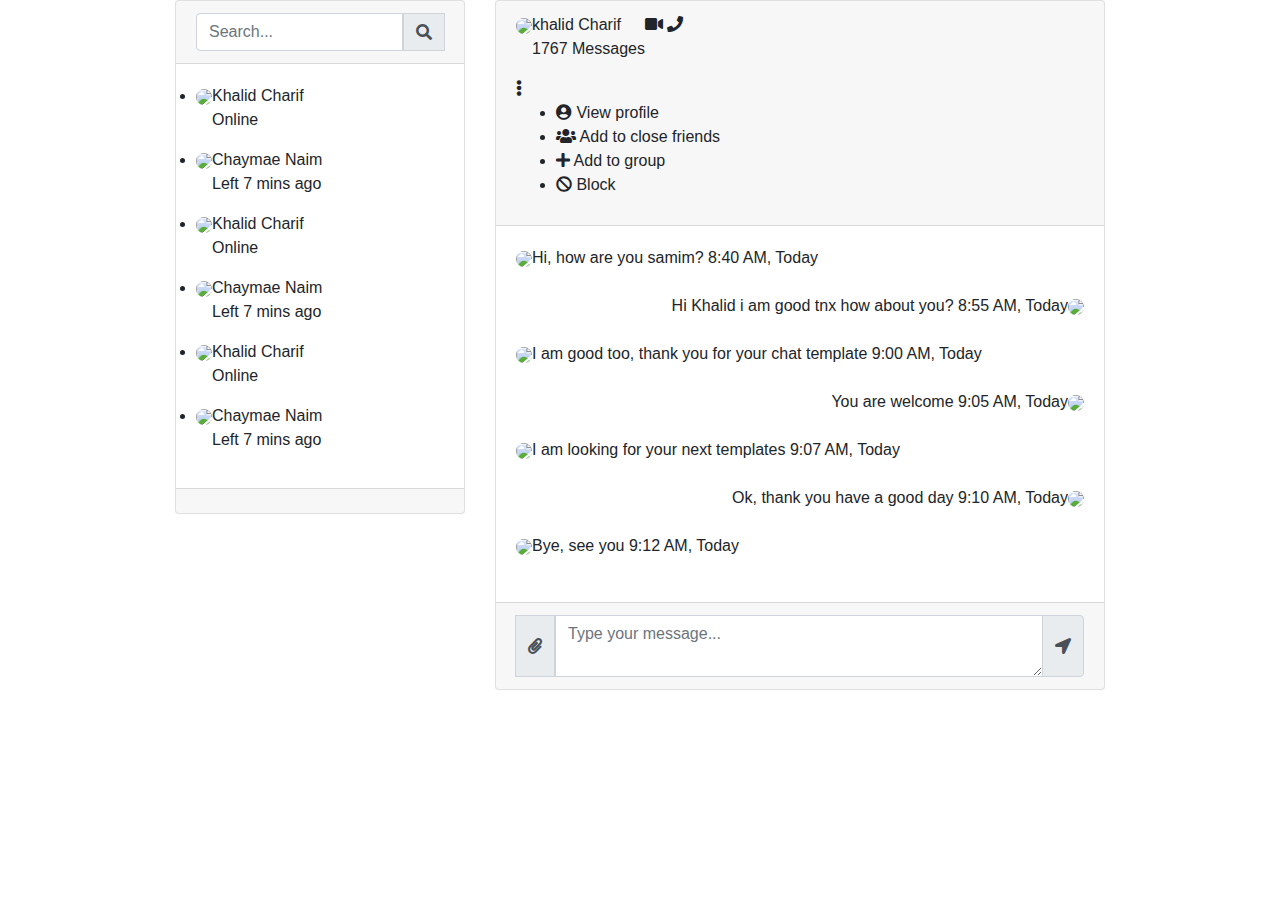
==== src/main/resources/templates/chat.html @ a8555d0b "one" ====
<!DOCTYPE html>
<html>
  <head>
    <title>Chat</title>
    <!-- Bootstrap -->
    <link
      rel="stylesheet"
      href="https://stackpath.bootstrapcdn.com/bootstrap/4.1.3/css/bootstrap.min.css"
    />
    <!-- Font awesome -->
    <link
      rel="stylesheet"
      href="https://use.fontawesome.com/releases/v5.5.0/css/all.css"
    />
    <!-- CSS -->
    <link rel="stylesheet" type="text/css" href="./css/chat.css" />
    <link rel="stylesheet" href="./css/style.css" />
  </head>
  <body>
    <div class="container-fluid h-100">
      <div class="row justify-content-center h-100">
        <div class="col-md-4 col-xl-3 chat">
          <div class="card mb-sm-3 mb-md-0 contacts_card">
            <div class="card-header">
              <div class="input-group">
                <input
                  type="text"
                  placeholder="Search..."
                  name=""
                  class="form-control search"
                />
                <div class="input-group-prepend">
                  <span class="input-group-text search_btn"
                    ><i class="fas fa-search"></i
                  ></span>
                </div>
              </div>
            </div>
            <div class="card-body contacts_body">
              <ui class="contacts" id="contactList"> </ui>
            </div>
            <div class="card-footer"></div>
          </div>
        </div>
        <div class="col-md-8 col-xl-6 chat">
          <div class="card">
            <div class="card-header msg_head">
              <div class="d-flex bd-highlight">
                <div class="img_cont">
                  <img
                    src="https://static.turbosquid.com/Preview/001292/481/WV/_D.jpg"
                    class="rounded-circle user_img"
                  />
                  <span class="online_icon"></span>
                </div>
                <div class="user_info">
                  <span>khalid Charif</span>
                  <p>1767 Messages</p>
                </div>
                <div class="video_cam">
                  <span><i class="fas fa-video"></i></span>
                  <span><i class="fas fa-phone"></i></span>
                </div>
              </div>
              <span id="action_menu_btn"
                ><i class="fas fa-ellipsis-v"></i
              ></span>
              <div class="action_menu">
                <ul>
                  <li><i class="fas fa-user-circle"></i> View profile</li>
                  <li><i class="fas fa-users"></i> Add to close friends</li>
                  <li><i class="fas fa-plus"></i> Add to group</li>
                  <li><i class="fas fa-ban"></i> Block</li>
                </ul>
              </div>
            </div>
            <div class="card-body msg_card_body">
              <div class="d-flex justify-content-start mb-4">
                <div class="img_cont_msg">
                  <img
                    src="https://static.turbosquid.com/Preview/001292/481/WV/_D.jpg"
                    class="rounded-circle user_img_msg"
                  />
                </div>
                <div class="msg_cotainer">
                  Hi, how are you samim?
                  <span class="msg_time">8:40 AM, Today</span>
                </div>
              </div>
              <div class="d-flex justify-content-end mb-4">
                <div class="msg_cotainer_send">
                  Hi Khalid i am good tnx how about you?
                  <span class="msg_time_send">8:55 AM, Today</span>
                </div>
                <div class="img_cont_msg">
                  <img
                    src="https://avatars.hsoubcdn.com/ed57f9e6329993084a436b89498b6088?s=256"
                    class="rounded-circle user_img_msg"
                  />
                </div>
              </div>
              <div class="d-flex justify-content-start mb-4">
                <div class="img_cont_msg">
                  <img
                    src="https://static.turbosquid.com/Preview/001292/481/WV/_D.jpg"
                    class="rounded-circle user_img_msg"
                  />
                </div>
                <div class="msg_cotainer">
                  I am good too, thank you for your chat template
                  <span class="msg_time">9:00 AM, Today</span>
                </div>
              </div>
              <div class="d-flex justify-content-end mb-4">
                <div class="msg_cotainer_send">
                  You are welcome
                  <span class="msg_time_send">9:05 AM, Today</span>
                </div>
                <div class="img_cont_msg">
                  <img
                    src="https://avatars.hsoubcdn.com/ed57f9e6329993084a436b89498b6088?s=256"
                    class="rounded-circle user_img_msg"
                  />
                </div>
              </div>
              <div class="d-flex justify-content-start mb-4">
                <div class="img_cont_msg">
                  <img
                    src="https://static.turbosquid.com/Preview/001292/481/WV/_D.jpg"
                    class="rounded-circle user_img_msg"
                  />
                </div>
                <div class="msg_cotainer">
                  I am looking for your next templates
                  <span class="msg_time">9:07 AM, Today</span>
                </div>
              </div>
              <div class="d-flex justify-content-end mb-4">
                <div class="msg_cotainer_send">
                  Ok, thank you have a good day
                  <span class="msg_time_send">9:10 AM, Today</span>
                </div>
                <div class="img_cont_msg">
                  <img
                    src="https://avatars.hsoubcdn.com/ed57f9e6329993084a436b89498b6088?s=256"
                    class="rounded-circle user_img_msg"
                  />
                </div>
              </div>
              <div class="d-flex justify-content-start mb-4">
                <div class="img_cont_msg">
                  <img
                    src="https://static.turbosquid.com/Preview/001292/481/WV/_D.jpg"
                    class="rounded-circle user_img_msg"
                  />
                </div>
                <div class="msg_cotainer">
                  Bye, see you
                  <span class="msg_time">9:12 AM, Today</span>
                </div>
              </div>
            </div>
            <div class="card-footer">
              <div class="input-group">
                <div class="input-group-append" id="fileUploadButton">
                  <span class="input-group-text attach_btn"
                    ><i class="fas fa-paperclip"></i
                  ></span>
                  <input type="file" id="fileInput" style="display: none" />
                </div>
                <textarea
                  name=""
                  class="form-control type_msg"
                  placeholder="Type your message..."
                ></textarea>
                <div class="input-group-append">
                  <span class="input-group-text send_btn"
                    ><i class="fas fa-location-arrow"></i
                  ></span>
                </div>
              </div>
            </div>
          </div>
        </div>
      </div>
    </div>
    <!-- JQuery -->
    <script src="https://ajax.googleapis.com/ajax/libs/jquery/3.3.1/jquery.min.js"></script>
    <script type="text/javascript" src="./js/chat.js"></script>
    <script>
      // Sample data for generating list items
      const contactData = [
        {
          name: "Khalid Charif",
          status: "Online",
          imageSrc:
            "https://static.turbosquid.com/Preview/001292/481/WV/_D.jpg",
          online: true,
        },
        {
          name: "Chaymae Naim",
          status: "Left 7 mins ago",
          imageSrc:
            "https://2.bp.blogspot.com/-8ytYF7cfPkQ/WkPe1-rtrcI/AAAAAAAAGqU/FGfTDVgkcIwmOTtjLka51vineFBExJuSACLcBGAs/s320/31.jpg",
          online: false,
        },
        {
          name: "Khalid Charif",
          status: "Online",
          imageSrc:
            "https://static.turbosquid.com/Preview/001292/481/WV/_D.jpg",
          online: true,
        },
        {
          name: "Chaymae Naim",
          status: "Left 7 mins ago",
          imageSrc:
            "https://2.bp.blogspot.com/-8ytYF7cfPkQ/WkPe1-rtrcI/AAAAAAAAGqU/FGfTDVgkcIwmOTtjLka51vineFBExJuSACLcBGAs/s320/31.jpg",
          online: false,
        },
        {
          name: "Khalid Charif",
          status: "Online",
          imageSrc:
            "https://static.turbosquid.com/Preview/001292/481/WV/_D.jpg",
          online: true,
        },
        {
          name: "Chaymae Naim",
          status: "Left 7 mins ago",
          imageSrc:
            "https://2.bp.blogspot.com/-8ytYF7cfPkQ/WkPe1-rtrcI/AAAAAAAAGqU/FGfTDVgkcIwmOTtjLka51vineFBExJuSACLcBGAs/s320/31.jpg",
          online: false,
        },
        // Add more data as needed
      ];

      // Function to create a list item
      function createListItem(contact) {
        const listItem = document.createElement("li");
        listItem.innerHTML = `
              <div class="d-flex bd-highlight">
                  <div class="img_cont">
                      <img src="${
                        contact.imageSrc
                      }" class="rounded-circle user_img" />
                      <span class="online_icon${
                        contact.online ? "" : " offline"
                      }"></span>
                  </div>
                  <div class="user_info">
                      <span>${contact.name}</span>
                      <p>${contact.status}</p>
                  </div>
              </div>
          `;
        return listItem;
      }

      // Get the contact list container
      const contactList = document.getElementById("contactList");

      // Loop through the contact data and generate list items
      contactData.forEach((contact, index) => {
        const listItem = createListItem(contact);
        // Add the "active" class to the first list item
        if (index === 0) {
          listItem.classList.add("active");
        }
        contactList.appendChild(listItem);
      });
    </script>
  </body>
</html>
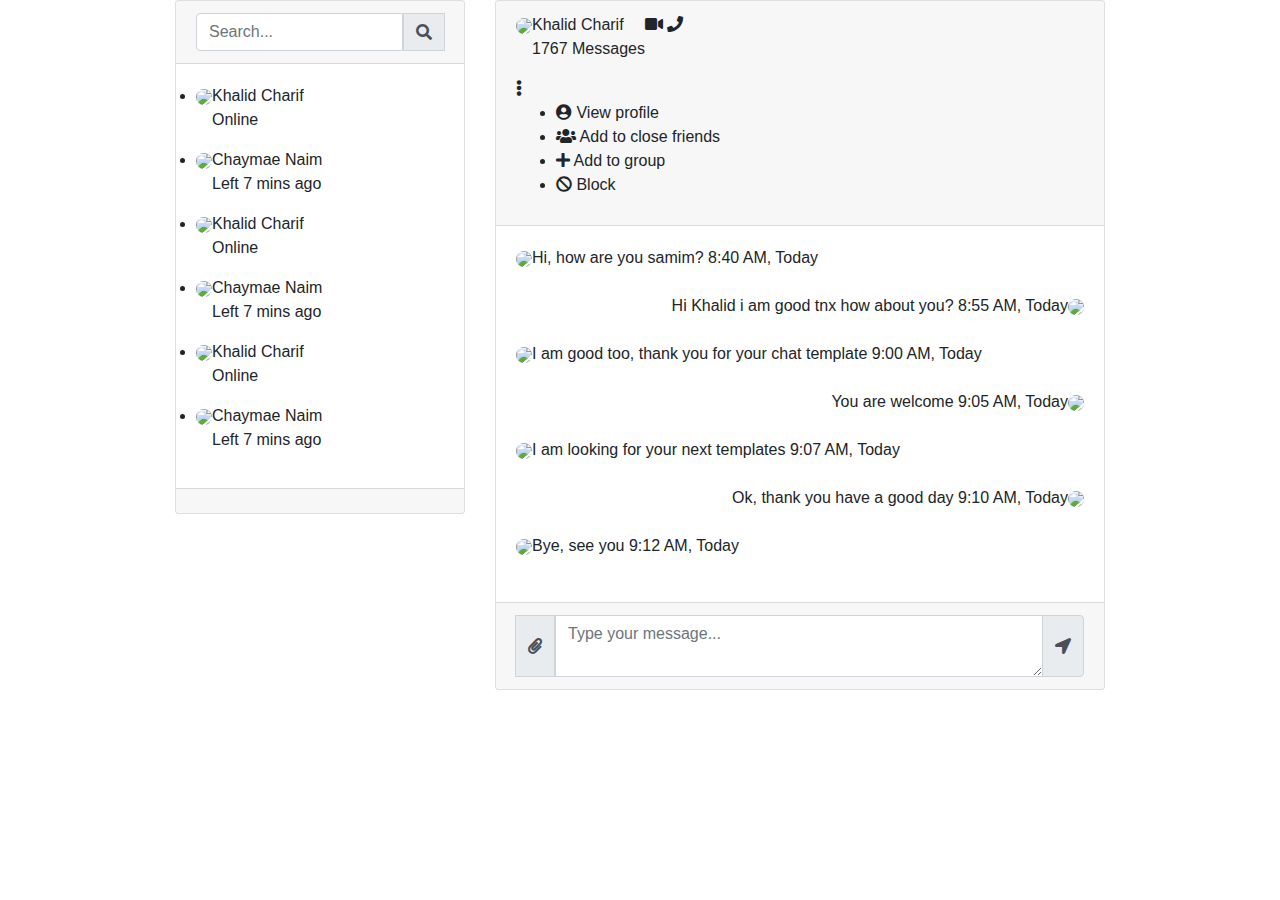
==== commit 40dfd520: "Sure..." ====
--- a/src/main/resources/templates/chat.html
+++ b/src/main/resources/templates/chat.html
@@ -54,7 +54,7 @@
                   <span class="online_icon"></span>
                 </div>
                 <div class="user_info">
-                  <span>khalid Charif</span>
+                  <span>Khalid Charif</span>
                   <p>1767 Messages</p>
                 </div>
                 <div class="video_cam">
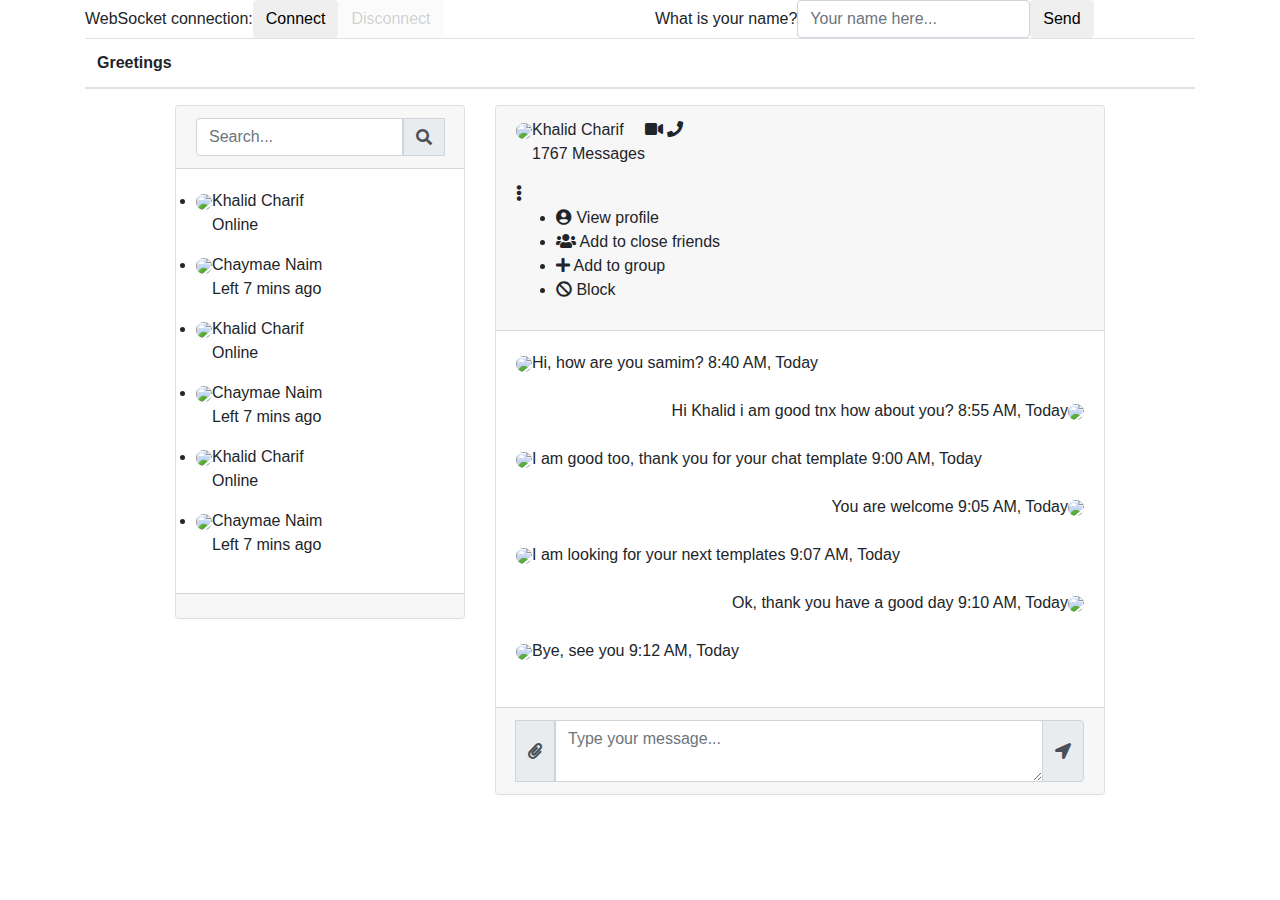
==== commit b90cfcb4: "[feat] Add chat" ====
--- a/src/main/resources/templates/chat.html
+++ b/src/main/resources/templates/chat.html
@@ -7,6 +7,8 @@
       rel="stylesheet"
       href="https://stackpath.bootstrapcdn.com/bootstrap/4.1.3/css/bootstrap.min.css"
     />
+    <script src="https://cdn.jsdelivr.net/npm/@stomp/stompjs@7.0.0/bundles/stomp.umd.min.js"></script>
+
     <!-- Font awesome -->
     <link
       rel="stylesheet"
@@ -15,8 +17,100 @@
     <!-- CSS -->
     <link rel="stylesheet" type="text/css" href="./css/chat.css" />
     <link rel="stylesheet" href="./css/style.css" />
+    <script>
+      const stompClient = new StompJs.Client({
+        brokerURL: 'ws://localhost:8080/ws/chat'
+      });
+
+      stompClient.onConnect = (frame) => {
+        setConnected(true);
+        console.log('Connected: ' + frame);
+        stompClient.subscribe('/topic/greetings', (greeting) => {
+          showGreeting(JSON.parse(greeting.body).content);
+        });
+      };
+
+      stompClient.onWebSocketError = (error) => {
+        console.error('Error with websocket', error);
+      };
+
+      stompClient.onStompError = (frame) => {
+        console.error('Broker reported error: ' + frame.headers['message']);
+        console.error('Additional details: ' + frame.body);
+      };
+
+
+      function setConnected(connected) {
+        console.log(connected)
+      }
+
+      function connect() {
+        stompClient.activate();
+      }
+
+      function disconnect() {
+        stompClient.deactivate();
+        setConnected(false);
+        console.log("Disconnected");
+      }
+
+      function sendName() {
+        stompClient.publish({
+          destination: "/app/hello",
+          body: JSON.stringify({'name': $("#name").val()})
+        });
+      }
+
+      function showGreeting(message) {
+        console.log(message)
+      }
+
+      // $(function () {
+      //   $("form").on('submit', (e) => e.preventDefault());
+      //   $( "#connect" ).click(() => connect());
+      //   $( "#disconnect" ).click(() => disconnect());
+      //   $( "#send" ).click(() => sendName());
+      // });
+    </script>
   </head>
   <body>
+  <div id="main-content" class="container">
+    <div class="row">
+      <div class="col-md-6">
+        <form class="form-inline">
+          <div class="form-group">
+            <label for="connect">WebSocket connection:</label>
+            <button id="connect" class="btn btn-default" type="submit" onclick="connect()">Connect</button>
+            <button id="disconnect" class="btn btn-default" type="submit" disabled="disabled" onclick="disconnect()">Disconnect
+            </button>
+          </div>
+        </form>
+      </div>
+      <div class="col-md-6">
+        <form class="form-inline">
+          <div class="form-group">
+            <label for="name">What is your name?</label>
+            <input type="text" id="name" class="form-control" placeholder="Your name here...">
+          </div>
+          <button id="send" class="btn btn-default" type="submit" onclick="sendName()">Send</button>
+        </form>
+      </div>
+    </div>
+    <div class="row">
+      <div class="col-md-12">
+        <table id="conversation" class="table table-striped">
+          <thead>
+          <tr>
+            <th>Greetings</th>
+          </tr>
+          </thead>
+          <tbody id="greetings">
+          </tbody>
+        </table>
+      </div>
+    </div>
+  </div>
+
     <div class="container-fluid h-100">
       <div class="row justify-content-center h-100">
         <div class="col-md-4 col-xl-3 chat">
